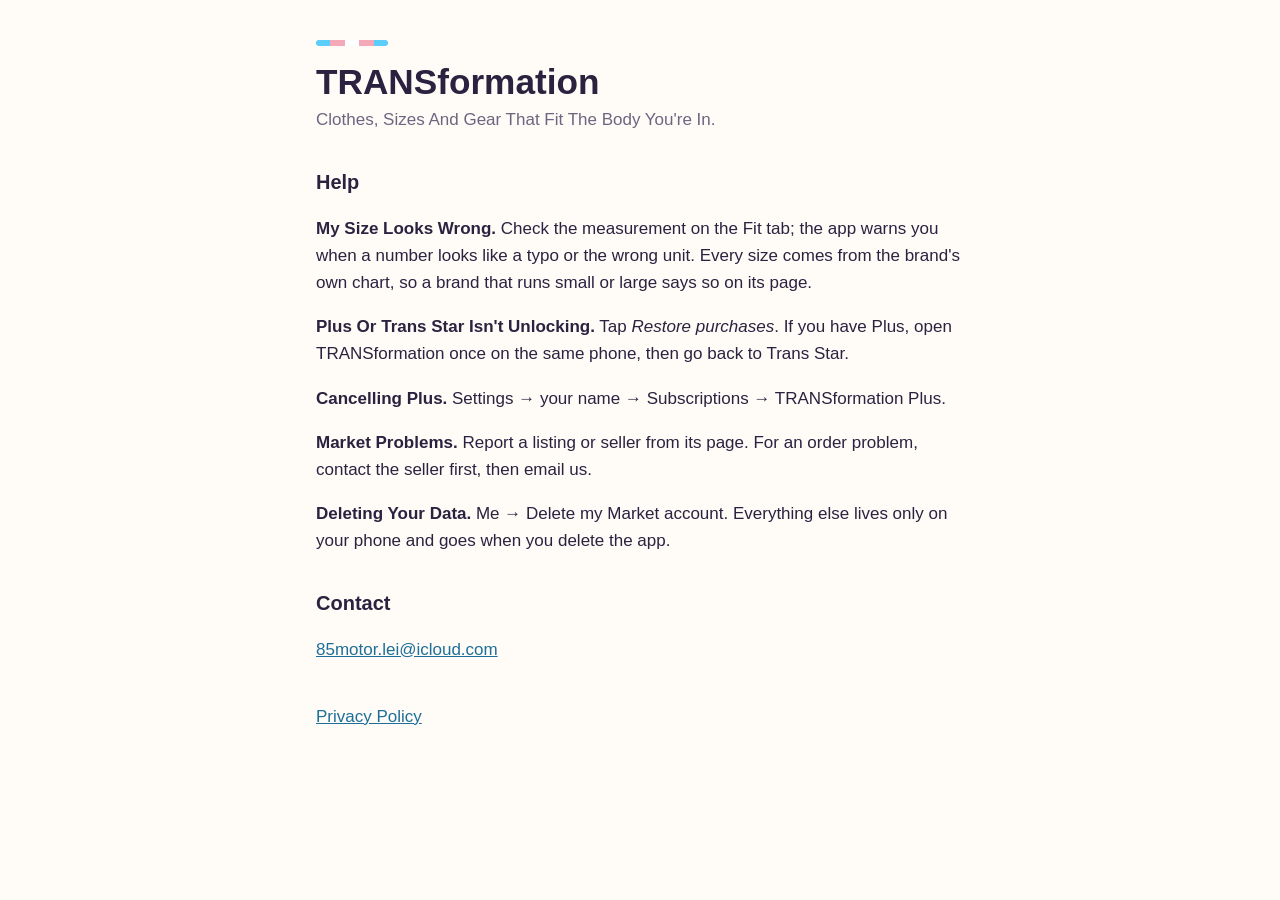
==== index.html @ 81d7992c "Add Support And Privacy Pages" ====
<!doctype html>
<html lang="en">
<head>
<meta charset="utf-8">
<meta name="viewport" content="width=device-width, initial-scale=1">
<title>TRANSformation Support</title>
<meta name="description" content="Help with TRANSformation and Trans Star.">
<link rel="stylesheet" href="style.css">
</head>
<body>
<main>
<div class="stripe" aria-hidden="true"><i></i><i></i><i></i><i></i><i></i></div>
<h1>TRANSformation</h1>
<p class="meta">Clothes, Sizes And Gear That Fit The Body You're In.</p>

<h2>Help</h2>
<p><strong>My Size Looks Wrong.</strong> Check the measurement on the Fit tab; the app warns you when a number looks like a typo or the wrong unit. Every size comes from the brand's own chart, so a brand that runs small or large says so on its page.</p>
<p><strong>Plus Or Trans Star Isn't Unlocking.</strong> Tap <em>Restore purchases</em>. If you have Plus, open TRANSformation once on the same phone, then go back to Trans Star.</p>
<p><strong>Cancelling Plus.</strong> Settings → your name → Subscriptions → TRANSformation Plus.</p>
<p><strong>Market Problems.</strong> Report a listing or seller from its page. For an order problem, contact the seller first, then email us.</p>
<p><strong>Deleting Your Data.</strong> Me → Delete my Market account. Everything else lives only on your phone and goes when you delete the app.</p>

<h2>Contact</h2>
<p><span class="email" data-u="85motor.lei" data-d="icloud.com">85motor.lei at icloud.com</span></p>

<p class="back"><a href="privacy.html">Privacy Policy</a></p>
</main>
<script>
document.querySelectorAll('.email').forEach(function (el) {
  var a = el.dataset.u + '@' + el.dataset.d;
  el.innerHTML = '<a href="mailto:' + a + '">' + a + '</a>';
});
</script>
</body>
</html>
---- style.css ----
:root {
  --bg: #FFFBF7; --text: #2A2340; --muted: #6B6680; --link: #1D6F99;
  --blue: #5BCEFA; --pink: #F5A9B8; --white: #FFFFFF;
}
@media (prefers-color-scheme: dark) {
  :root { --bg: #17142A; --text: #F4F1FA; --muted: #A9A3C2; --link: #5BCEFA; }
}
* { box-sizing: border-box; }
body {
  margin: 0; background: var(--bg); color: var(--text);
  font: 17px/1.6 -apple-system, BlinkMacSystemFont, "SF Pro Text", "Segoe UI", sans-serif;
}
main { max-width: 680px; margin: 0 auto; padding: 40px 16px 64px; }
h1 { font-size: 2.2rem; line-height: 1.15; margin: 16px 0 4px; }
h2 { font-size: 1.25rem; margin: 32px 0 8px; }
.meta { color: var(--muted); margin-top: 0; }
a { color: var(--link); }
ul { padding-left: 1.2em; }
li { margin: 4px 0; }
.stripe { display: flex; width: 72px; height: 6px; border-radius: 3px; overflow: hidden; }
.stripe i { flex: 1; }
.stripe i:nth-child(1), .stripe i:nth-child(5) { background: var(--blue); }
.stripe i:nth-child(2), .stripe i:nth-child(4) { background: var(--pink); }
.stripe i:nth-child(3) { background: var(--white); }
.back { margin-top: 40px; }
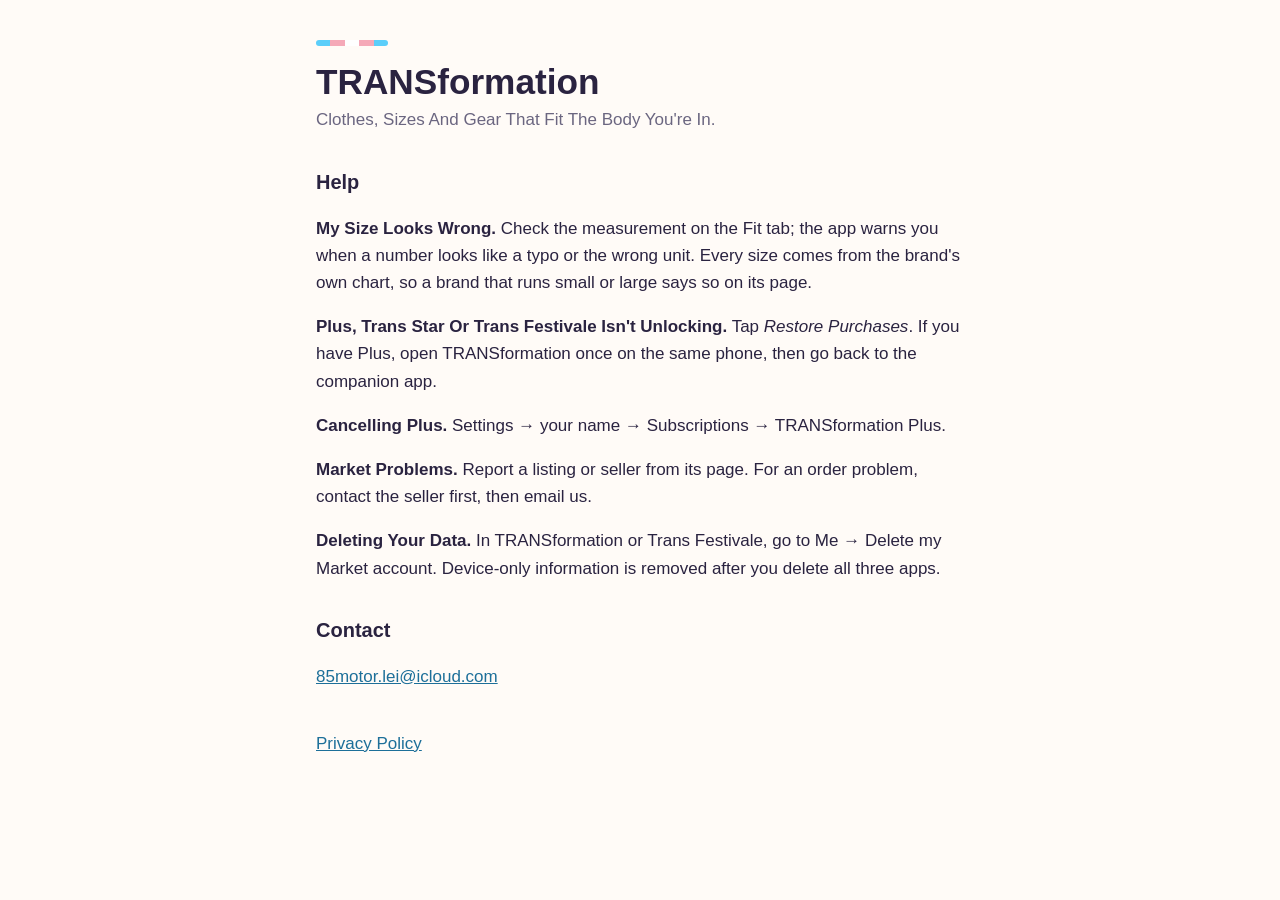
==== commit f3ec0c2a: "Cover Trans Festivale in privacy policy and support" ====
--- a/index.html
+++ b/index.html
@@ -4,7 +4,7 @@
 <meta charset="utf-8">
 <meta name="viewport" content="width=device-width, initial-scale=1">
 <title>TRANSformation Support</title>
-<meta name="description" content="Help with TRANSformation and Trans Star.">
+<meta name="description" content="Help with TRANSformation, Trans Star and Trans Festivale.">
 <link rel="stylesheet" href="style.css">
 </head>
 <body>
@@ -15,10 +15,10 @@
 
 <h2>Help</h2>
 <p><strong>My Size Looks Wrong.</strong> Check the measurement on the Fit tab; the app warns you when a number looks like a typo or the wrong unit. Every size comes from the brand's own chart, so a brand that runs small or large says so on its page.</p>
-<p><strong>Plus Or Trans Star Isn't Unlocking.</strong> Tap <em>Restore purchases</em>. If you have Plus, open TRANSformation once on the same phone, then go back to Trans Star.</p>
+<p><strong>Plus, Trans Star Or Trans Festivale Isn't Unlocking.</strong> Tap <em>Restore Purchases</em>. If you have Plus, open TRANSformation once on the same phone, then go back to the companion app.</p>
 <p><strong>Cancelling Plus.</strong> Settings → your name → Subscriptions → TRANSformation Plus.</p>
 <p><strong>Market Problems.</strong> Report a listing or seller from its page. For an order problem, contact the seller first, then email us.</p>
-<p><strong>Deleting Your Data.</strong> Me → Delete my Market account. Everything else lives only on your phone and goes when you delete the app.</p>
+<p><strong>Deleting Your Data.</strong> In TRANSformation or Trans Festivale, go to Me → Delete my Market account. Device-only information is removed after you delete all three apps.</p>
 
 <h2>Contact</h2>
 <p><span class="email" data-u="85motor.lei" data-d="icloud.com">85motor.lei at icloud.com</span></p>
